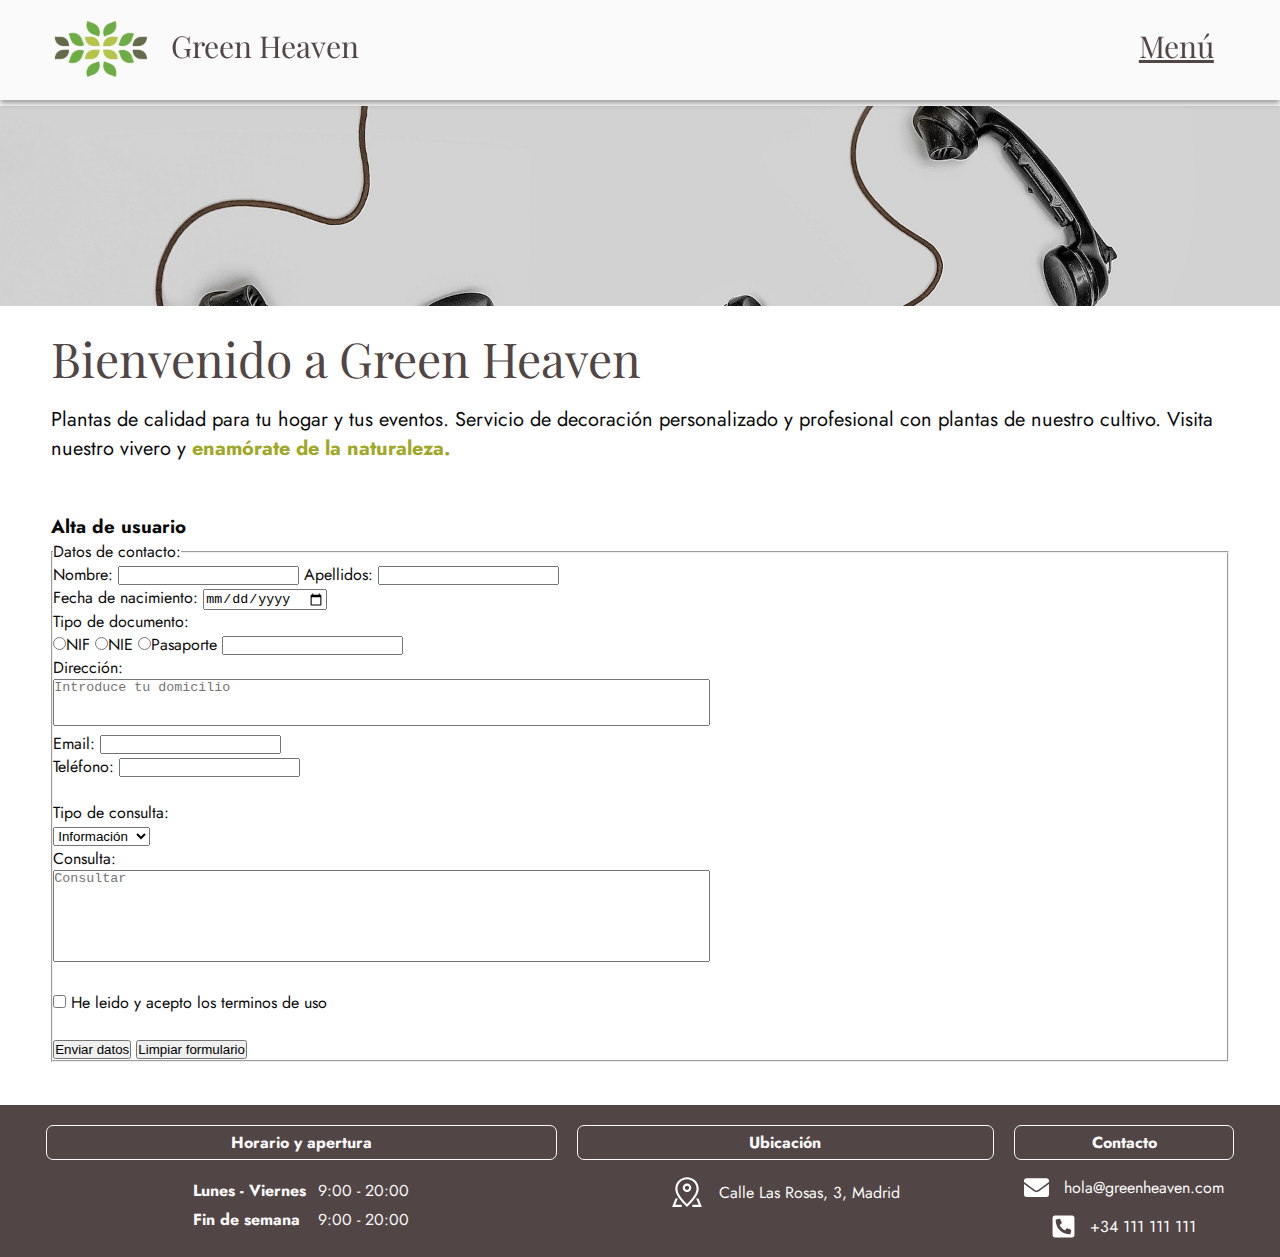
==== formulariocontacto.html @ 84639320 "." ====
<!DOCTYPE html>
<html>
    <head>
        <meta charset="utf-8">
        <meta name="viewport" content="width=device-width, initial-scale=1.0">
        <title>Formulario de contacto</title>
        <link rel="stylesheet" href="style.css">
    </head>
    <body>
            <header>
                <div id="contenedor-barra-cabecera">
                    <div id="barra-cabecera">   
                        <div id="contenedor-logo-home">
                            <a id="enlace-home" href="home.html"></a>
                            <img id="logo-home" src="img/Logo_Green_Heaven-sinletra.png" alt="">
                            <h1 id="nombre-web">Green Heaven</h1>
                        </div>
                        <nav>
                            <ul class="nav-desplegable">
                                <li> <a href="#">Menú</a>
                                    <ul class="lista-nav">
                                        <li><a class="enlace-navbar" href="quienessomos.html"> Quiénes somos</a></li>
                                        <li><a class="enlace-navbar" href="servicios.html"> Servicios</a></li>
                                        <li><a class="enlace-navbar" href="#"> Noticias</a></li>
                                        <li><a class="enlace-navbar" href="#"> Publicaciones</a></li>
                                        <li><a class="enlace-navbar" href="#"> Localizacion</a></li>
                                        <li><a class="enlace-navbar actual" href="#"> Contacto</a></li>
                                </li> 
                                    </ul>
                            </ul>
                        </nav>
                    
                    </div> 
                </div>
            </header>
            <div id="div-vacio-header"></div>

        <nav>

        </nav>

        <main>
            <div class="header-img">
                <img src="img/imagen_header_contacto_greenheaven.jpg" alt="Plantas decorativas de color verde" id="img-header-home">
            </div>

            <div class="contenedor-ppal">
                <h2 class="titulo-1">Bienvenido a Green Heaven</h2>
                <p class="subtitulo"> Plantas de calidad para tu hogar y tus eventos. Servicio de decoración personalizado y profesional con plantas de nuestro cultivo. Visita nuestro vivero y <span class="resaltado-texto">enamórate de la naturaleza.</span></p>

            
                <h3>Alta de usuario</h3>
                <!--utilizamos el method "post" para que los datos enviados sean privados y no se vean en la URL de la pagina web-->
                <form action="procesarPeticion.jsp" method="post">
                    <fieldset>
                        <legend>Datos de contacto:</legend>

                        <label for="nombre">Nombre:</label>
                        <input id="nombre" type="text" name="nombre">
                    
                        <label for="apellidos">Apellidos:</label>
                        <input id="apellidos" type="text" name="apellidos">
                        <br/>

                        <label for="nacimiento">Fecha de nacimiento:</label>
                        <input id="nacimiento" type="date" name="nacimiento">
                        <br/>

                        <label for="identificacion">Tipo de documento:</label>
                        <br/>
                        <input type="radio" name="identificacion" value="NIF" />NIF
                        <input type="radio" name="identificacion" value="NIE" />NIE
                        <input type="radio" name="identificacion" value="PASSPORT" />Pasaporte
                        

                        <label for="num_identificacion"></label>
                        <input id="num_identificacion" type="test" name="num_identificacion">
                        <br/>

                        <label for="direccion">Dirección:</label><br/>
                        <textarea id="direccion"  style="resize: none;" rows="3" cols="80" name="direccion"   placeholder="Introduce tu domicilio"></textarea>
                        <br/>

                        <label for="email">Email:</label>
                        <input id="email" type="email" name="email">
                        <br/>

                        <label for="telefono">Teléfono:</label>
                        <input id="telefono" type="tel" name="telefono"><br/>
                        <br/>

                        <label for="tipo_consulta">Tipo de consulta:</label><br/>
                        <select name="tipo_consulta">
                            <option value="I">Información</option>
                            <option value="TUE">Presupuesto</option>

                        </select>
                        <br/>

                        <label for="consulta">Consulta:</label><br/>
                        <textarea id="consulta" style="resize: none" rows="6" cols="80" name="consulta" placeholder="Consultar"></textarea>

                        <br/>
                        <br/>
                        <input type="checkbox" name="terminos" value="Y" />
                        <label for="terminos">He leido y acepto los terminos de uso  </label>
                        
                        <br/>	
                        <br/>	
                        <input type="submit" value="Enviar datos" />
                        <input type="reset" value="Limpiar formulario" />

                    </fieldset>
                    <br/>
                </form>
            </div>
        </main>

        <footer>
            <div class="footer-three-col">
                <div class="contenedor-footer footer-col-1">
                    <div class="tit-cont-footer"> Horario y apertura</div>
                    <div class="content-cont-footer">
                        <table class="tabla-centrada">
                            <tr>
                                <td><b>Lunes - Viernes</td></td>
                                <td>9:00 - 20:00</td>
                            </tr>
                            <tr>
                                <td><b>Fin de semana</b></td>
                                <td>9:00 - 20:00</td>
                            </tr>
                        </table>
                    </div>
                </div>
    
                <div class="contenedor-footer footer-col-2">
                    <div class="tit-cont-footer"> Ubicación</div>
                    <div class="content-cont-footer">
                        <div class="fila-col-footer">
                            <img class="icono-ubicacion" src="img/green_heaven_iconolocalizacion.svg" alt="">
                            <p class="p-con-icono ubicacion">Calle Las Rosas, 3, Madrid</p>
                        </div>
                </div>
                </div>
    
                <div class="contenedor-footer footer-col-3">
                    <div class="tit-cont-footer">Contacto</div>
                    <div class="contenedor-footer">
                        <div class="fila-col-footer">
                            <img id="icono-mail" src="img/icono_contacto.svg" alt="">
                            <p class="p-con-icono mail">hola@greenheaven.com</p>
                        </div>
    
                        <div class="fila-col-footer">
                            <img class="icono-telefono" src="img/icono_telefono.svg" alt="">
                            <p class="p-con-icono tel">+34 111 111 111</p>
                        </div>
                    </div>
    
                </div>
            </div>
        </footer>

    </body>
</html>
---- style.css ----
/*Importamos desde Google Fonts las fuentes que vamos a usar*/
@import url('https://fonts.googleapis.com/css2?family=Jost:ital,wght@0,400;0,700;1,400;1,700&family=Playfair+Display:ital,wght@0,400;0,700;1,400;1,700&display=swap');

/*
font-family: 'Jost', sans-serif;
font-family: 'Playfair Display', serif;
*/

/*Estilos generales*/
* {
    padding: 0px;
    margin: 0px;
    box-sizing: border-box;

}
div {
    box-sizing: border-box;
}

body {
    font-family: 'Jost', sans-serif;
    color: #0A0A0A;
}

/*---------------------------*/
/*--- BARRA SUPERIOR que contiene HEADER y NAVBAR ---*/
/*---------------------------*/
#contenedor-barra-cabecera {
    position: fixed;
    width: 100%; 
    background-color: #fafafa;
    box-shadow: 0 4px 5px #0000005b; 
    height: 100px;
}

#barra-cabecera {
    margin: 0 auto;
    width: 100%;
    max-width: 1300px;
    padding: 20px 4vw;
}
    /*-- Header --*/
        #contenedor-logo-home {
            position: relative;
            float: left;
            width: 25%;
            min-width: 350px;
        }

        #enlace-home {
            position: absolute;
            width: 100%;
            height: 100%;
            top: 0;
            left: 0;
            border-radius: 7px;
        }
        #enlace-home:hover,
         #enlace-home:focus {
            background-color: #52454529; ;
        }
        #enlace-home:focus {
            outline: 2px solid #524545;
        }
        #logo-home {
            width: 100px;
            height: 100%;
            float: left;
        }
        #nombre-web {
            font-size: 30px;
            margin-left: 120px;
            margin-top: 6px;
            font-family: 'Playfair Display', serif;
            font-weight: normal;
            color: #524545;
        }


    /*-- Navbar --*/
        nav {
            text-align: right;
            width: 100%;
            margin-top: 6px;
        }
        ul.nav-desplegable {
            list-style: none;
            display: inline-block;
            position: relative;
        }
        
        ul.nav-desplegable > li > a{
            color: #524545;
            font-family: 'Playfair Display', serif;
            font-size: 30px;
            padding: 2px 15px;
            border-radius: 7px;
        }

        ul.nav-desplegable > li > a:hover,
         ul.nav-desplegable > li > a:focus {
            background-color: #52454529;
        }

        ul.nav-desplegable > li > a:focus {
            background-color: #52454529;
            outline: 2px solid;
        }

        ul.lista-nav {
            visibility: hidden;
            position: absolute;
            top: 74px;
            right: 0;
            list-style: none;
            background-color: #fafafa;
            width: 100%;
            transition: opacity 0.3s ease-in-out;
            opacity: 0;
            width: 250px;
            text-align: right;
            border: 2px solid #524545;
            border-top: 0;
            border-radius: 0 0 7px 7px;
        }

         ul.nav-desplegable li:focus-within .lista-nav,
         ul.nav-desplegable li .lista-nav:hover {
            visibility: visible;
            opacity: 1;
        }

        ul.lista-nav li{
            margin: 5px 10px;
            padding: 5px 15px;
            border-radius: 10px;
            cursor: pointer;
        }

        ul.lista-nav li a{
            font-family: 'Playfair Display', serif;
            color: #458021;
            text-decoration: none;
            font-size: 20px;
        }   
        ul.lista-nav li a:focus{
            outline: none;
        }


        ul.lista-nav li:hover,
        ul.lista-nav li:focus-within{
           color: #458021;
           background-color: #45802129;
       }

       ul.lista-nav li:focus-within{
          outline: 2px solid;
      }



#div-vacio-header {
    height: 100px;
}




/*Header que contiene imagenes
 - Utilizamos las propiedades object-fit y object-position
   como equivalentes a background-size y background-position
   ya que en este caso añadimos las imagenes en línea
   
  Personalizamos individualmente la posición de cada imagen
  en función de seccion de la web donde estemos
*/
.header-img {
    height: 200px;
}
.header-img img {
    width: 100%;
    height: 100%;
    object-fit: cover;
}

#img-header-home {
    object-position: center 40%;
}

/*--- CONTENEDORES ---*/

/*Estilo al contenedor ppal*/
.contenedor-ppal {
    max-width: 1300px;
    margin: 0 auto;
    padding: 20px 4vw;
}

/*División en columnas
  - No partimos las columnas por medidas 75 -25 porque, al aplicar margin, 
    nunca llegan a poder cumplir esas medidas.
*/
.dos-columnas {
    display: flex;
    flex-wrap: wrap;
}

.col-1,
.col-2 {
    flex-basis: 0;
}

.col-1 {
    flex-grow: 2;
    margin-right: 20px;
}
.col-2 {
    margin-left: 20px;
    flex-grow: 0;
}

/*Contenedor novedades*/
.caja-novedades {
    display: flex;
    align-items: center;
    box-shadow: 0 0 10px 2px #00000026;
    border-radius: 10px;
    overflow: hidden;
    margin: 0 0 25px;
}
.img-novedad {
    flex-grow: 1;
    flex-shrink: 0;
    width: 150px;
    height: 150px;
}
.img-novedad img {
    width: 100%;
    height: 100%;
    object-fit: cover;
    object-position: center;
}
.contenido-novedad {
    flex-grow: 1;
    padding: 15px 20px;
}

/*Contenedor publicidad*/
.contenedor-publicidad {
    width: 200px;
    height: 100%;
    border: 2px solid #524545;
    border-radius: 10px;
    overflow: hidden;
    margin-bottom: 10px;
}
.contenedor-publicidad img {
    width: 100%;
    height: 100%;
    object-fit: cover;
    object-position: center;
}


/*--- FIN CONTENEDORES ---*/

/* ------ Titulos ------*/
.titulo-1 {
    font-family: 'Playfair Display', serif;
    font-size: 48px;
    color: #524545;
    margin-bottom: 15px;
    font-weight: 400;

}
.titulo-2 {
    font-family: 'Playfair Display', serif;
    font-size: 35px;
    color: #524545;
    font-weight: bold;
    text-transform: uppercase;
    margin-bottom: 20px;
}

.titulo-3 {
    font-size: 18px;
    color: #9FA827;
    margin-bottom: 5px;
}


/*-- Fin titulos --*/

/*---- Estilo parafos ---*/
.subtitulo {
    font-size: 20px;
    margin-bottom: 50px;
}

/*--- Estilos <span> en linea --- */
.resaltado-texto {
    font-weight: bold;
    color: #9FA827;
    margin-bottom: 15px;
}

/*-- Fin estilos <span> en linea --*/

/*-- Enlaces --*/
a.ampliar-novedad {
    color: #458021;
    padding: 2px 5px;
    border-radius: 5px;
}
a.ampliar-novedad:hover {
    background-color: #45802129;
}
a.ampliar-novedad:focus {
    outline: 2px solid;
}

/*-- TABLAS --*/
.tabla-centrada {
    margin: 0 auto;
}
.tabla-centrada td{
    padding: 2px 5px;
}

/* -- Fin estilos tablas --*/

/*------ FOOTER ----*/

footer {
    background-color: #524545;
    color: #fafafa;
}

.footer-three-col {
    display: flex;
    flex-wrap: nowrap;
    margin: 0 auto;
    max-width: 1300px;
    padding: 20px 4vh;
}

.footer-col-1, .footer-col-2, .footer-col-3 {
    flex-basis: auto;
}
.footer-col-1 {
    flex-grow: 3;
}
.footer-col-2 {
    flex-grow: 2;
}

.contenedor-footer {
    margin:0 10px;
}

.tit-cont-footer {
    font-weight: bold;
    text-align: center;
    border: 1px solid;
    padding: 5px 0;
    margin-bottom: 15px;
    border-radius: 7px;
}


.fila-col-footer {
    display: flex;
    flex-wrap: nowrap;
    align-items: center;
    justify-content: center;
}
.fila-col-footer:nth-child(n):not(:last-child) {
    margin-bottom: 15px;
}
.fila-col-footer:nth-last-child() {
    margin-bottom: 15px;
}
.fila-col-footer .p-con-icono{
    margin-left: 15px;
}
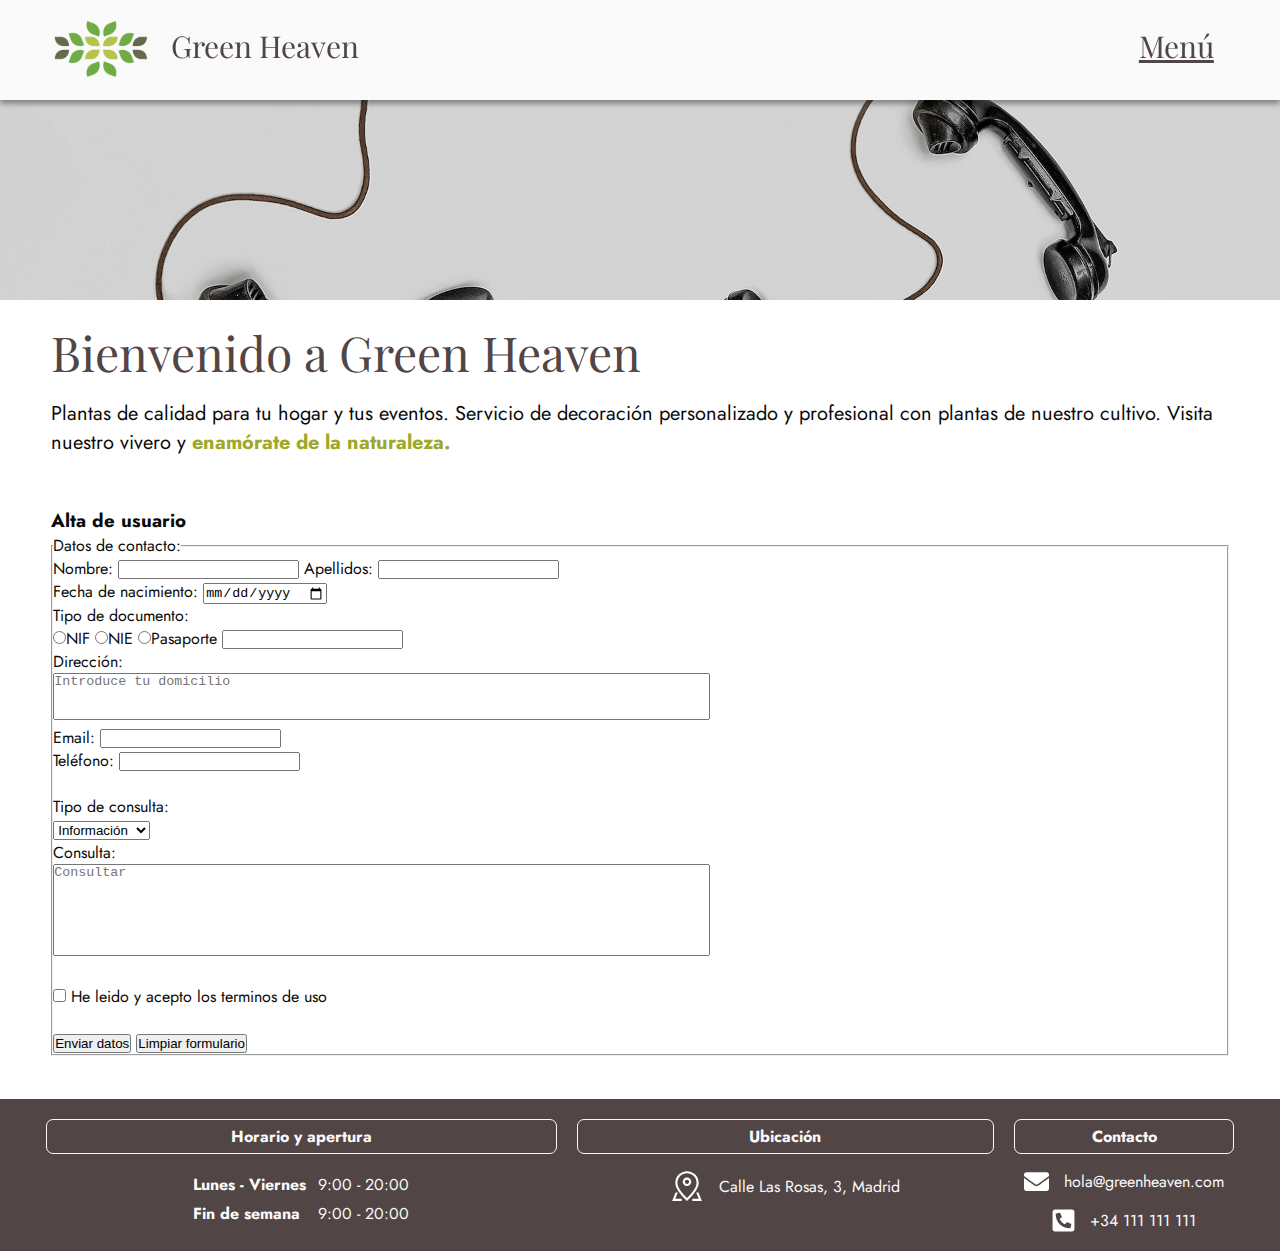
==== commit 5c7985eb: "." ====
--- a/formulariocontacto.html
+++ b/formulariocontacto.html
@@ -19,7 +19,7 @@
                             <ul class="nav-desplegable">
                                 <li> <a href="#">Menú</a>
                                     <ul class="lista-nav">
-                                        <li><a class="enlace-navbar" href="quienessomos.html"> Quiénes somos</a></li>
+                                        <li><a class="enlace-navbar" href="Quienes_somos.html"> Quiénes somos</a></li>
                                         <li><a class="enlace-navbar" href="servicios.html"> Servicios</a></li>
                                         <li><a class="enlace-navbar" href="#"> Noticias</a></li>
                                         <li><a class="enlace-navbar" href="#"> Publicaciones</a></li>
@@ -34,10 +34,6 @@
                 </div>
             </header>
             <div id="div-vacio-header"></div>
-
-        <nav>
-
-        </nav>
 
         <main>
             <div class="header-img">
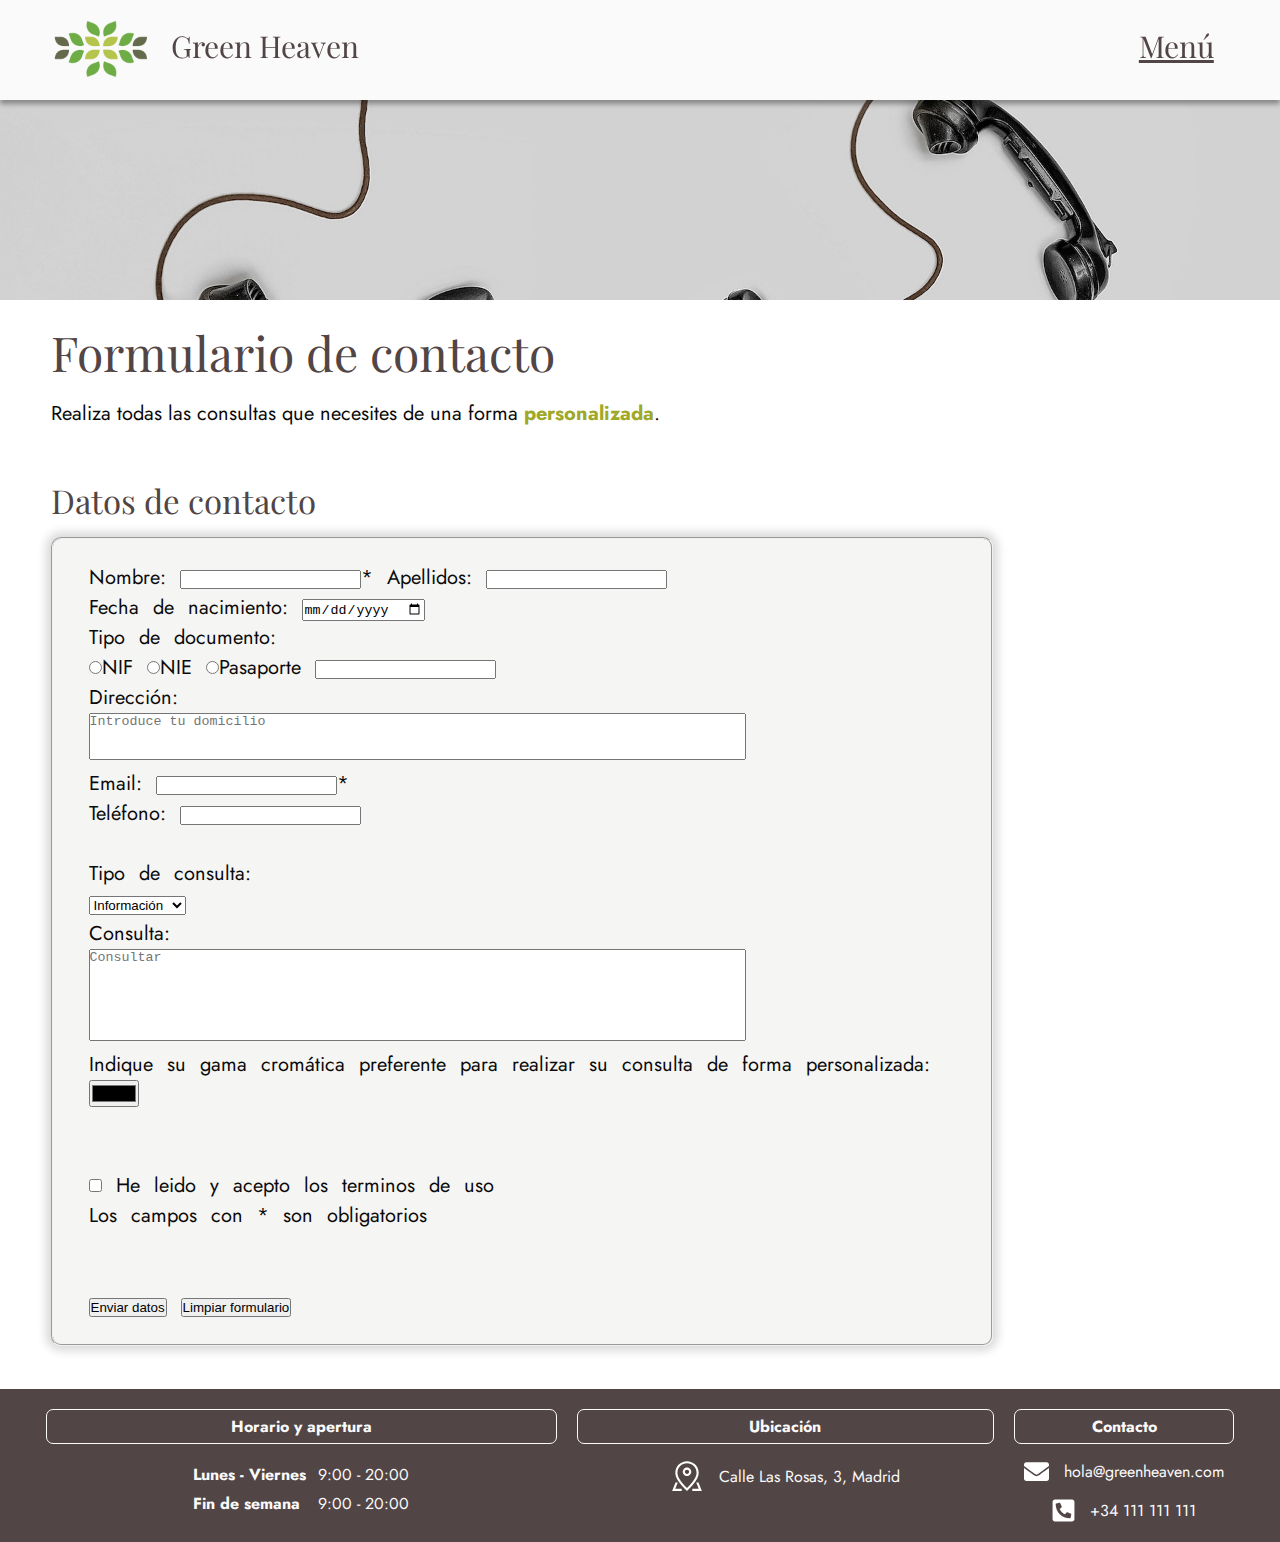
==== commit ad9bfc30: "primeros cambios css" ====
--- a/formulariocontacto.html
+++ b/formulariocontacto.html
@@ -4,7 +4,7 @@
         <meta charset="utf-8">
         <meta name="viewport" content="width=device-width, initial-scale=1.0">
         <title>Formulario de contacto</title>
-        <link rel="stylesheet" href="style.css">
+        <link rel="stylesheet" href="estilosMaria.css">
     </head>
     <body>
             <header>
@@ -19,7 +19,7 @@
                             <ul class="nav-desplegable">
                                 <li> <a href="#">Menú</a>
                                     <ul class="lista-nav">
-                                        <li><a class="enlace-navbar" href="Quienes_somos.html"> Quiénes somos</a></li>
+                                        <li><a class="enlace-navbar" href="Quienes_Somos.html"> Quiénes somos</a></li>
                                         <li><a class="enlace-navbar" href="servicios.html"> Servicios</a></li>
                                         <li><a class="enlace-navbar" href="#"> Noticias</a></li>
                                         <li><a class="enlace-navbar" href="#"> Publicaciones</a></li>
@@ -41,18 +41,17 @@
             </div>
 
             <div class="contenedor-ppal">
-                <h2 class="titulo-1">Bienvenido a Green Heaven</h2>
-                <p class="subtitulo"> Plantas de calidad para tu hogar y tus eventos. Servicio de decoración personalizado y profesional con plantas de nuestro cultivo. Visita nuestro vivero y <span class="resaltado-texto">enamórate de la naturaleza.</span></p>
+                <h2 class="titulo-1">Formulario de contacto</h2>
+                <p class="subtitulo"> Realiza todas las consultas que necesites de una forma <span class="resaltado-texto">personalizada</span>.</p>
 
-            
-                <h3>Alta de usuario</h3>
                 <!--utilizamos el method "post" para que los datos enviados sean privados y no se vean en la URL de la pagina web-->
                 <form action="procesarPeticion.jsp" method="post">
-                    <fieldset>
-                        <legend>Datos de contacto:</legend>
+                    <h3 class="titulo-4">Datos de contacto</h3>
+                    <fieldset class="caja-form">
+                        
 
                         <label for="nombre">Nombre:</label>
-                        <input id="nombre" type="text" name="nombre">
+                        <input id="nombre" type="text" name="nombre" required>*
                     
                         <label for="apellidos">Apellidos:</label>
                         <input id="apellidos" type="text" name="apellidos">
@@ -78,7 +77,7 @@
                         <br/>
 
                         <label for="email">Email:</label>
-                        <input id="email" type="email" name="email">
+                        <input id="email" type="email" name="email" required>*
                         <br/>
 
                         <label for="telefono">Teléfono:</label>
@@ -89,17 +88,21 @@
                         <select name="tipo_consulta">
                             <option value="I">Información</option>
                             <option value="TUE">Presupuesto</option>
-
                         </select>
                         <br/>
 
                         <label for="consulta">Consulta:</label><br/>
                         <textarea id="consulta" style="resize: none" rows="6" cols="80" name="consulta" placeholder="Consultar"></textarea>
+                        <br/>
+
+                        <label for="color">Indique su gama cromática preferente para realizar su consulta de forma personalizada:</label>
+                        <input id="color" type="color" name="color"><br/>
 
                         <br/>
                         <br/>
                         <input type="checkbox" name="terminos" value="Y" />
-                        <label for="terminos">He leido y acepto los terminos de uso  </label>
+                        <label for="terminos">He leido y acepto los terminos de uso  </label><br/>
+                        <p>Los campos con * son obligatorios</p>
                         
                         <br/>	
                         <br/>	
--- a/estilosMaria.css
+++ b/estilosMaria.css
@@ -0,0 +1,411 @@
+/*Importamos desde Google Fonts las fuentes que vamos a usar*/
+@import url('https://fonts.googleapis.com/css2?family=Jost:ital,wght@0,400;0,700;1,400;1,700&family=Playfair+Display:ital,wght@0,400;0,700;1,400;1,700&display=swap');
+
+/*
+font-family: 'Jost', sans-serif;
+font-family: 'Playfair Display', serif;
+*/
+
+/*Estilos generales*/
+* {
+    padding: 0px;
+    margin: 0px;
+    box-sizing: border-box;
+
+}
+div {
+    box-sizing: border-box;
+}
+
+body {
+    font-family: 'Jost', sans-serif;
+    color: #0A0A0A;
+}
+
+/*---------------------------*/
+/*--- BARRA SUPERIOR que contiene HEADER y NAVBAR ---*/
+/*---------------------------*/
+#contenedor-barra-cabecera {
+    position: fixed;
+    width: 100%; 
+    background-color: #fafafa;
+    box-shadow: 0 4px 5px #0000005b; 
+    height: 100px;
+}
+
+#barra-cabecera {
+    margin: 0 auto;
+    width: 100%;
+    max-width: 1300px;
+    padding: 20px 4vw;
+}
+    /*-- Header --*/
+        #contenedor-logo-home {
+            position: relative;
+            float: left;
+            width: 25%;
+            min-width: 350px;
+        }
+
+        #enlace-home {
+            position: absolute;
+            width: 100%;
+            height: 100%;
+            top: 0;
+            left: 0;
+            border-radius: 7px;
+        }
+        #enlace-home:hover,
+         #enlace-home:focus {
+            background-color: #52454529; ;
+        }
+        #enlace-home:focus {
+            outline: 2px solid #524545;
+        }
+        #logo-home {
+            width: 100px;
+            height: 100%;
+            float: left;
+        }
+        #nombre-web {
+            font-size: 30px;
+            margin-left: 120px;
+            margin-top: 6px;
+            font-family: 'Playfair Display', serif;
+            font-weight: normal;
+            color: #524545;
+        }
+
+
+    /*-- Navbar --*/
+        nav {
+            text-align: right;
+            width: 100%;
+            margin-top: 6px;
+        }
+        ul.nav-desplegable {
+            list-style: none;
+            display: inline-block;
+            position: relative;
+        }
+        
+        ul.nav-desplegable > li > a{
+            color: #524545;
+            font-family: 'Playfair Display', serif;
+            font-size: 30px;
+            padding: 2px 15px;
+            border-radius: 7px;
+        }
+
+        ul.nav-desplegable > li > a:hover,
+         ul.nav-desplegable > li > a:focus {
+            background-color: #52454529;
+        }
+
+        ul.nav-desplegable > li > a:focus {
+            background-color: #52454529;
+            outline: 2px solid;
+        }
+
+        ul.lista-nav {
+            visibility: hidden;
+            position: absolute;
+            top: 74px;
+            right: 0;
+            list-style: none;
+            background-color: #fafafa;
+            width: 100%;
+            transition: opacity 0.3s ease-in-out;
+            opacity: 0;
+            width: 250px;
+            text-align: right;
+            border: 2px solid #524545;
+            border-top: 0;
+            border-radius: 0 0 7px 7px;
+        }
+
+         ul.nav-desplegable li:focus-within .lista-nav,
+         ul.nav-desplegable li .lista-nav:hover {
+            visibility: visible;
+            opacity: 1;
+        }
+
+        ul.lista-nav li{
+            margin: 5px 10px;
+            padding: 5px 15px;
+            border-radius: 10px;
+            cursor: pointer;
+        }
+
+        ul.lista-nav li a{
+            font-family: 'Playfair Display', serif;
+            color: #458021;
+            text-decoration: none;
+            font-size: 20px;
+        }   
+        ul.lista-nav li a:focus{
+            outline: none;
+        }
+
+
+        ul.lista-nav li:hover,
+        ul.lista-nav li:focus-within{
+           color: #458021;
+           background-color: #45802129;
+       }
+
+       ul.lista-nav li:focus-within{
+          outline: 2px solid;
+      }
+
+
+
+#div-vacio-header {
+    height: 100px;
+}
+
+
+
+
+/*Header que contiene imagenes
+ - Utilizamos las propiedades object-fit y object-position
+   como equivalentes a background-size y background-position
+   ya que en este caso añadimos las imagenes en línea
+   
+  Personalizamos individualmente la posición de cada imagen
+  en función de seccion de la web donde estemos
+*/
+.header-img {
+    height: 200px;
+}
+.header-img img {
+    width: 100%;
+    height: 100%;
+    object-fit: cover;
+}
+
+#img-header-home {
+    object-position: center 40%;
+}
+
+/*--- CONTENEDORES ---*/
+
+/*Estilo al contenedor ppal*/
+.contenedor-ppal {
+    max-width: 1300px;
+    margin: 0 auto;
+    padding: 20px 4vw;
+}
+
+/*División en columnas
+  - No partimos las columnas por medidas 75 -25 porque, al aplicar margin, 
+    nunca llegan a poder cumplir esas medidas.
+*/
+.dos-columnas {
+    display: flex;
+    flex-wrap: wrap;
+}
+
+.col-1,
+.col-2 {
+    flex-basis: 0;
+}
+
+.col-1 {
+    flex-grow: 2;
+    margin-right: 20px;
+}
+.col-2 {
+    margin-left: 20px;
+    flex-grow: 0;
+}
+
+/*Contenedor novedades*/
+.caja-novedades {
+    display: flex;
+    align-items: center;
+    box-shadow: 0 0 10px 2px #00000026;
+    border-radius: 10px;
+    overflow: hidden;
+    margin: 0 0 25px;
+}
+.img-novedad {
+    flex-grow: 1;
+    flex-shrink: 0;
+    width: 150px;
+    height: 150px;
+}
+.img-novedad img {
+    width: 100%;
+    height: 100%;
+    object-fit: cover;
+    object-position: center;
+}
+.contenido-novedad {
+    flex-grow: 1;
+    padding: 15px 20px;
+}
+
+/*Contenedor publicidad*/
+.contenedor-publicidad {
+    width: 200px;
+    height: 100%;
+    border: 2px solid #524545;
+    border-radius: 10px;
+    overflow: hidden;
+    margin-bottom: 10px;
+}
+.contenedor-publicidad img {
+    width: 100%;
+    height: 100%;
+    object-fit: cover;
+    object-position: center;
+}
+
+
+/*--- FIN CONTENEDORES ---*/
+
+/* ------ Titulos ------*/
+.titulo-1 {
+    font-family: 'Playfair Display', serif;
+    font-size: 48px;
+    color: #524545;
+    margin-bottom: 15px;
+    font-weight: 400;
+
+}
+.titulo-2 {
+    font-family: 'Playfair Display', serif;
+    font-size: 35px;
+    color: #524545;
+    font-weight: bold;
+    text-transform: uppercase;
+    margin-bottom: 20px;
+}
+
+.titulo-3 {
+    font-size: 18px;
+    color: #9FA827;
+    margin-bottom: 5px;
+}
+
+
+/*-- Fin titulos --*/
+
+/*---- Estilo parafos ---*/
+.subtitulo {
+    font-size: 20px;
+    margin-bottom: 50px;
+}
+
+/*--- Estilos <span> en linea --- */
+.resaltado-texto {
+    font-weight: bold;
+    color: #9FA827;
+    margin-bottom: 15px;
+}
+
+/*-- Fin estilos <span> en linea --*/
+
+/*-- Enlaces --*/
+a.ampliar-novedad {
+    color: #458021;
+    padding: 2px 5px;
+    border-radius: 5px;
+}
+a.ampliar-novedad:hover {
+    background-color: #45802129;
+}
+a.ampliar-novedad:focus {
+    outline: 2px solid;
+}
+
+/*-- TABLAS --*/
+.tabla-centrada {
+    margin: 0 auto;
+}
+.tabla-centrada td{
+    padding: 2px 5px;
+}
+
+/* -- Fin estilos tablas --*/
+
+/*------ FOOTER ----*/
+
+footer {
+    background-color: #524545;
+    color: #fafafa;
+}
+
+.footer-three-col {
+    display: flex;
+    flex-wrap: nowrap;
+    margin: 0 auto;
+    max-width: 1300px;
+    padding: 20px 4vh;
+}
+
+.footer-col-1, .footer-col-2, .footer-col-3 {
+    flex-basis: auto;
+}
+.footer-col-1 {
+    flex-grow: 3;
+}
+.footer-col-2 {
+    flex-grow: 2;
+}
+
+.contenedor-footer {
+    margin:0 10px;
+}
+
+.tit-cont-footer {
+    font-weight: bold;
+    text-align: center;
+    border: 1px solid;
+    padding: 5px 0;
+    margin-bottom: 15px;
+    border-radius: 7px;
+}
+
+
+.fila-col-footer {
+    display: flex;
+    flex-wrap: nowrap;
+    align-items: center;
+    justify-content: center;
+}
+.fila-col-footer:nth-child(n):not(:last-child) {
+    margin-bottom: 15px;
+}
+.fila-col-footer:nth-last-child() {
+    margin-bottom: 15px;
+}
+.fila-col-footer .p-con-icono{
+    margin-left: 15px;
+}
+
+/*--------------PERSONALIZADO EN FORMULARIO CONTACTO--------------------*/
+.titulo-4 {
+    font-family: 'Playfair Display', serif;
+    font-size: 33px;
+    color: #524545;
+    margin-bottom: 15px;
+    font-weight: 400;
+}
+
+.caja-form {
+    font-size: 20px;
+    word-spacing: 8px;
+    line-height: 30px;
+    box-shadow: 0 0 10px 5px #00000026;
+    border-radius: 10px;
+    overflow: hidden;
+    background-color: #f4f4f2ea;
+    width: 80%;
+    padding-left: 3%;
+    padding-top: 2%;
+    padding-bottom: 2%;
+
+}
+
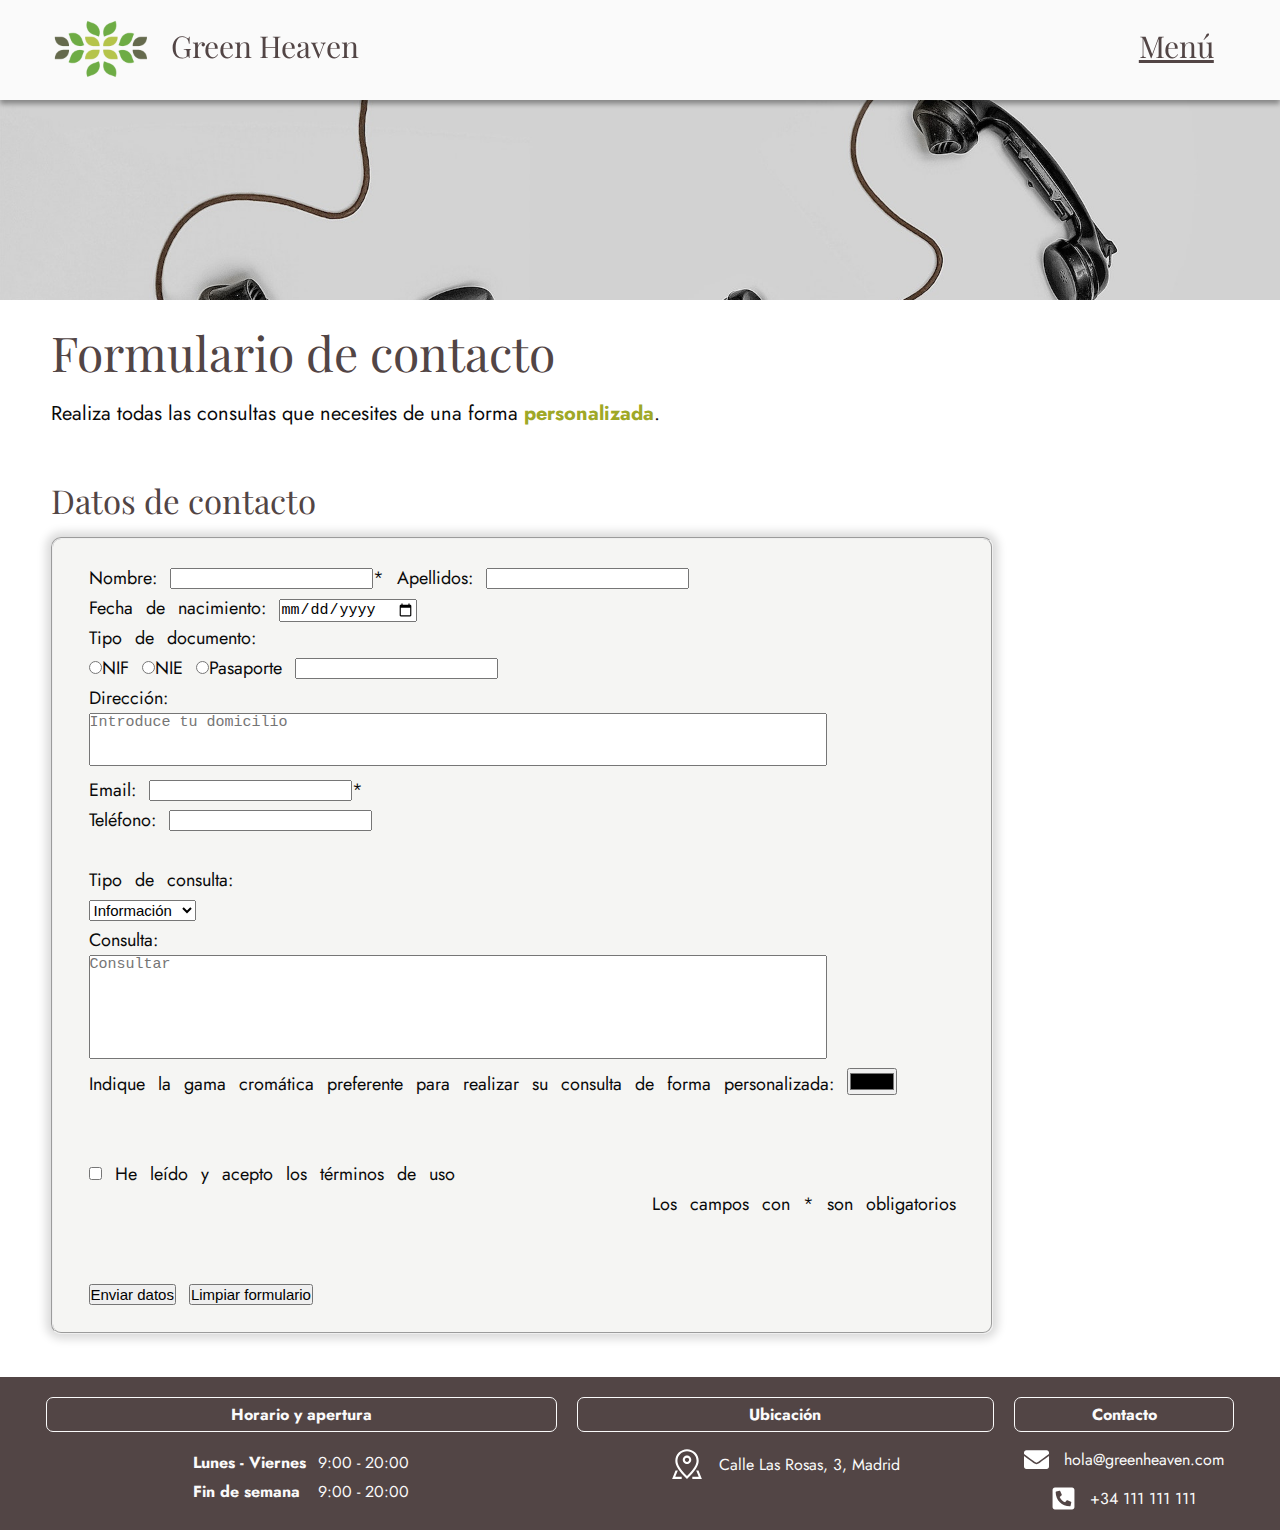
==== commit 90ed110c: "segundos cambios css" ====
--- a/formulariocontacto.html
+++ b/formulariocontacto.html
@@ -51,63 +51,63 @@
                         
 
                         <label for="nombre">Nombre:</label>
-                        <input id="nombre" type="text" name="nombre" required>*
+                        <input id="nombre" type="text" name="nombre" class="text_size" required>*
                     
                         <label for="apellidos">Apellidos:</label>
-                        <input id="apellidos" type="text" name="apellidos">
+                        <input id="apellidos" type="text" name="apellidos" class="text_size">
                         <br/>
 
                         <label for="nacimiento">Fecha de nacimiento:</label>
-                        <input id="nacimiento" type="date" name="nacimiento">
+                        <input id="nacimiento" type="date" name="nacimiento" class="text_size">
                         <br/>
 
                         <label for="identificacion">Tipo de documento:</label>
                         <br/>
-                        <input type="radio" name="identificacion" value="NIF" />NIF
-                        <input type="radio" name="identificacion" value="NIE" />NIE
-                        <input type="radio" name="identificacion" value="PASSPORT" />Pasaporte
+                        <input type="radio" name="identificacion" value="NIF"/>NIF
+                        <input type="radio" name="identificacion" value="NIE"/>NIE
+                        <input type="radio" name="identificacion" value="PASSPORT"/>Pasaporte
                         
 
                         <label for="num_identificacion"></label>
-                        <input id="num_identificacion" type="test" name="num_identificacion">
+                        <input id="num_identificacion" type="test" name="num_identificacion" class="text_size">
                         <br/>
 
                         <label for="direccion">Dirección:</label><br/>
-                        <textarea id="direccion"  style="resize: none;" rows="3" cols="80" name="direccion"   placeholder="Introduce tu domicilio"></textarea>
+                        <textarea id="direccion"  style="resize: none;" rows="3" cols="80" name="direccion"   placeholder="Introduce tu domicilio" class="text_size"></textarea>
                         <br/>
 
                         <label for="email">Email:</label>
-                        <input id="email" type="email" name="email" required>*
+                        <input id="email" type="email" name="email" class="text_size" required>*
                         <br/>
 
                         <label for="telefono">Teléfono:</label>
-                        <input id="telefono" type="tel" name="telefono"><br/>
+                        <input id="telefono" type="tel" name="telefono" class="text_size"><br/>
                         <br/>
 
                         <label for="tipo_consulta">Tipo de consulta:</label><br/>
-                        <select name="tipo_consulta">
+                        <select name="tipo_consulta" class="text_size">
                             <option value="I">Información</option>
                             <option value="TUE">Presupuesto</option>
                         </select>
                         <br/>
 
                         <label for="consulta">Consulta:</label><br/>
-                        <textarea id="consulta" style="resize: none" rows="6" cols="80" name="consulta" placeholder="Consultar"></textarea>
+                        <textarea id="consulta" style="resize: none" rows="6" cols="80" name="consulta" placeholder="Consultar" class="text_size"></textarea>
                         <br/>
 
-                        <label for="color">Indique su gama cromática preferente para realizar su consulta de forma personalizada:</label>
+                        <label for="color">Indique la gama cromática preferente para realizar su consulta de forma personalizada:</label>
                         <input id="color" type="color" name="color"><br/>
 
                         <br/>
                         <br/>
                         <input type="checkbox" name="terminos" value="Y" />
-                        <label for="terminos">He leido y acepto los terminos de uso  </label><br/>
-                        <p>Los campos con * son obligatorios</p>
+                        <label for="terminos">He leído y acepto los términos de uso  </label><br/>
+                        <p class="drcha">Los campos con * son obligatorios</p>
                         
                         <br/>	
                         <br/>	
-                        <input type="submit" value="Enviar datos" />
-                        <input type="reset" value="Limpiar formulario" />
+                        <input type="submit" value="Enviar datos" class="text_size"/>
+                        <input type="reset" value="Limpiar formulario" class="text_size"/>
 
                     </fieldset>
                     <br/>
--- a/estilosMaria.css
+++ b/estilosMaria.css
@@ -395,7 +395,7 @@
 }
 
 .caja-form {
-    font-size: 20px;
+    font-size: 18px;
     word-spacing: 8px;
     line-height: 30px;
     box-shadow: 0 0 10px 5px #00000026;
@@ -406,6 +406,15 @@
     padding-left: 3%;
     padding-top: 2%;
     padding-bottom: 2%;
-
-}
-
+    padding-right: 3%;
+
+}
+
+.text_size{
+   font-size: 15px;
+}
+
+.drcha{
+    text-align:right;
+}
+
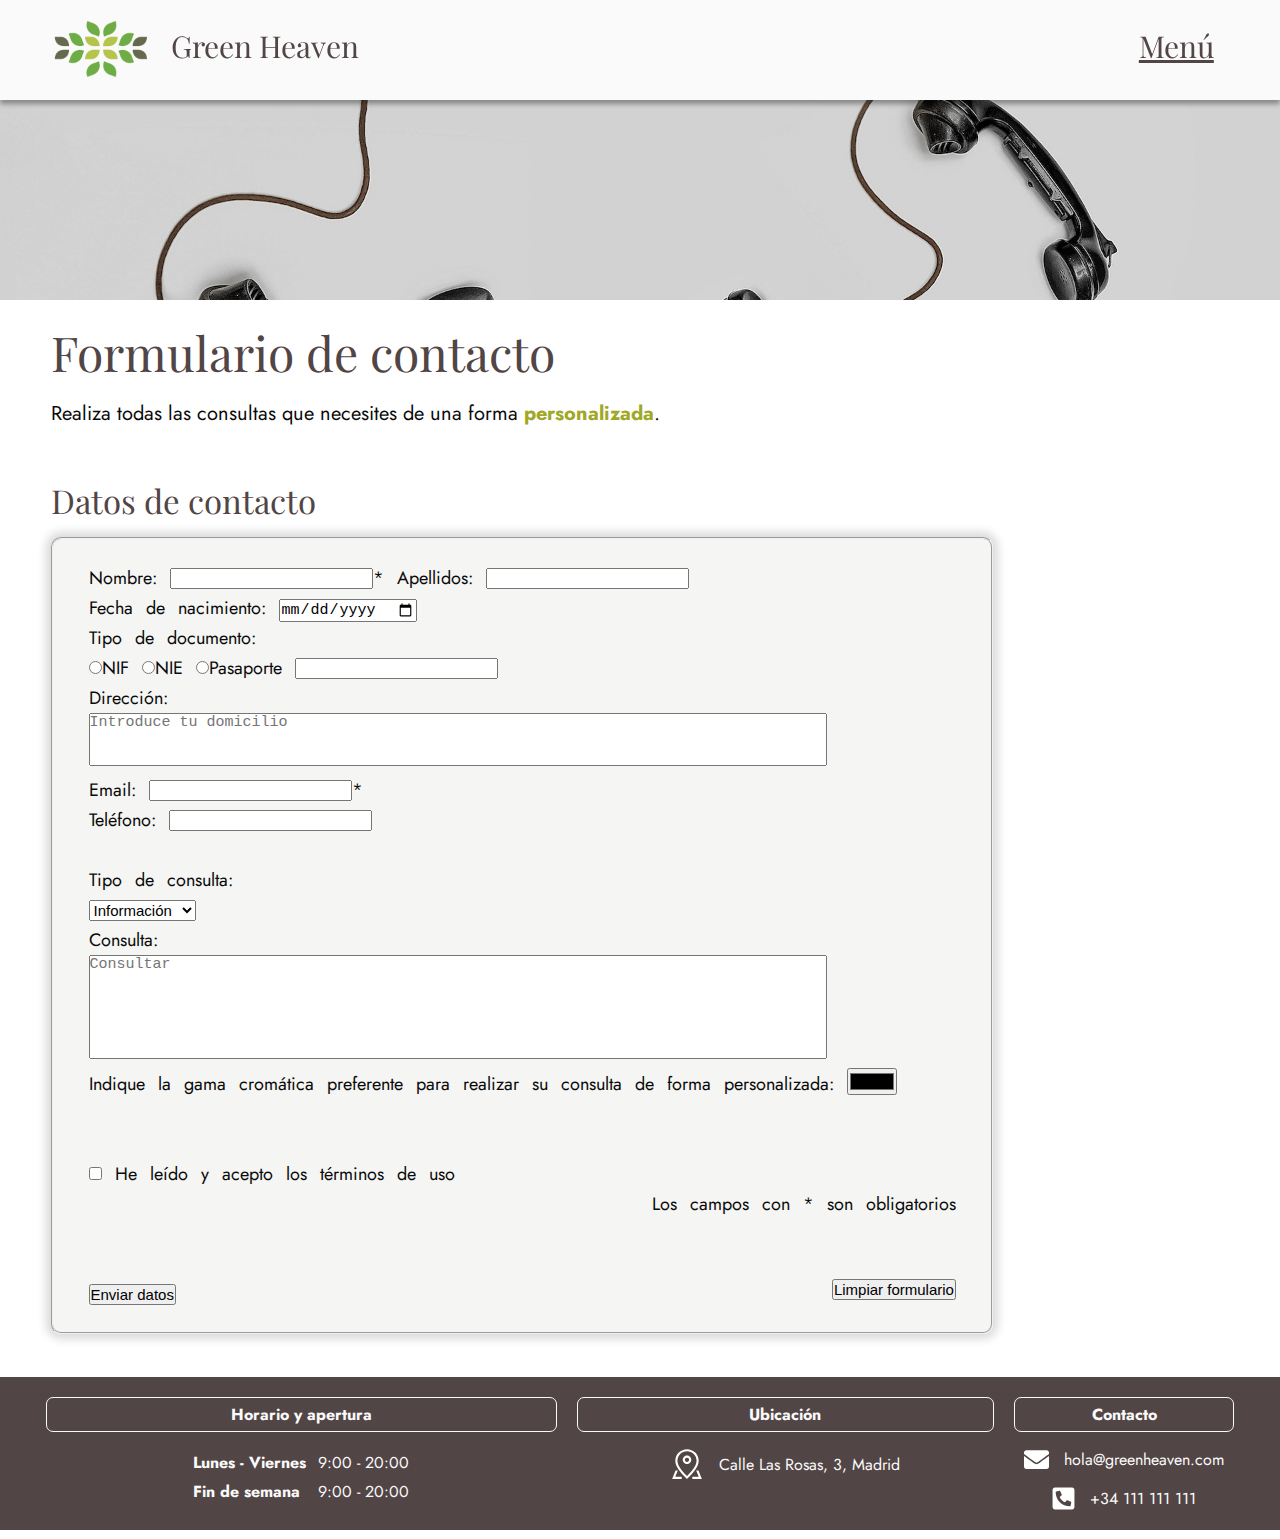
==== commit 7ea074ab: "final maria" ====
--- a/formulariocontacto.html
+++ b/formulariocontacto.html
@@ -107,7 +107,7 @@
                         <br/>	
                         <br/>	
                         <input type="submit" value="Enviar datos" class="text_size"/>
-                        <input type="reset" value="Limpiar formulario" class="text_size"/>
+                        <input type="reset" value="Limpiar formulario" class="float" />
 
                     </fieldset>
                     <br/>
--- a/estilosMaria.css
+++ b/estilosMaria.css
@@ -418,3 +418,7 @@
     text-align:right;
 }
 
+.float{
+    float: right;
+    font-size: 15px;
+}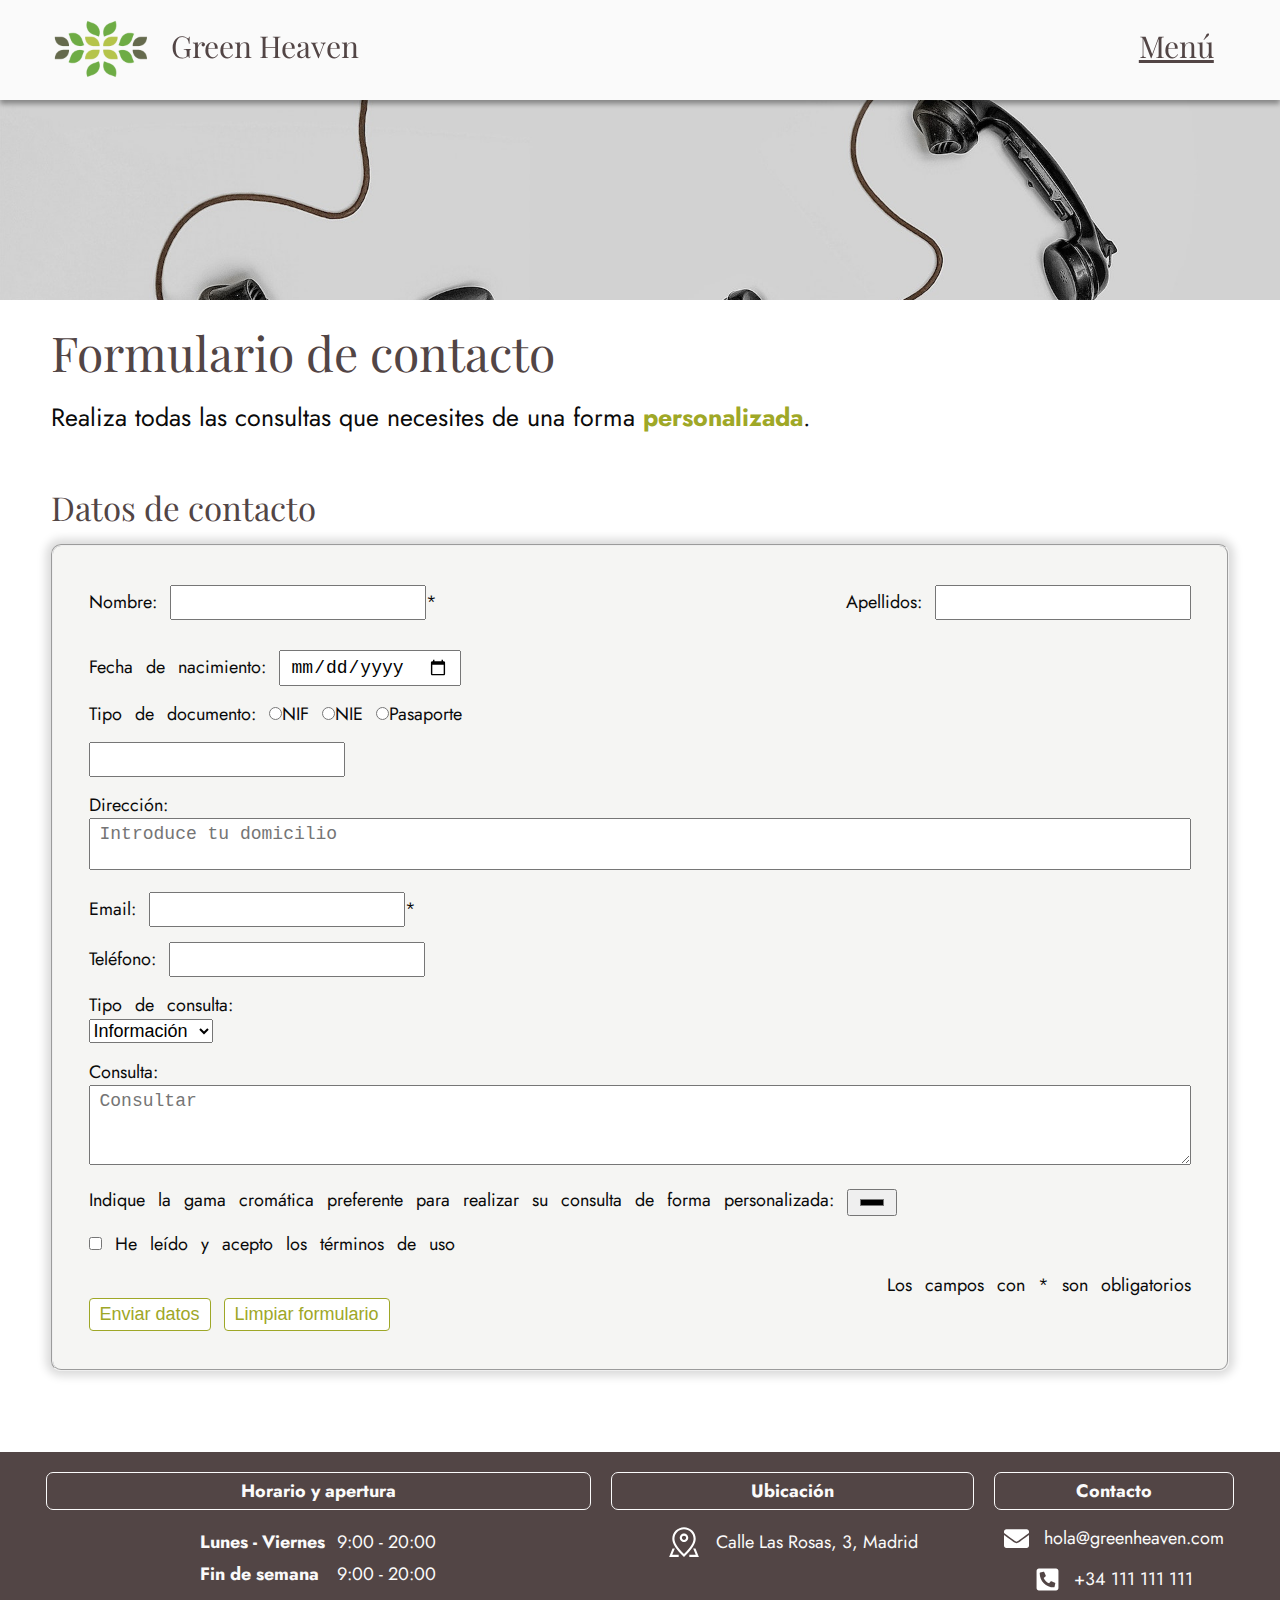
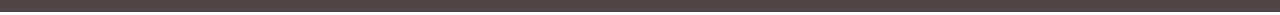
==== commit 3595b4a5: "Integracion FORMULARIO y cambio a index" ====
--- a/formulariocontacto.html
+++ b/formulariocontacto.html
@@ -3,15 +3,16 @@
     <head>
         <meta charset="utf-8">
         <meta name="viewport" content="width=device-width, initial-scale=1.0">
-        <title>Formulario de contacto</title>
-        <link rel="stylesheet" href="estilosMaria.css">
+        <title>Green Heaven - Contacto</title>
+        <link rel="icon" type="image/x-icon" href="img/logo_green_home_favicon.png">
+        <link rel="stylesheet" href="style.css">
     </head>
     <body>
             <header>
                 <div id="contenedor-barra-cabecera">
                     <div id="barra-cabecera">   
                         <div id="contenedor-logo-home">
-                            <a id="enlace-home" href="home.html"></a>
+                            <a id="enlace-home" href="index.html"></a>
                             <img id="logo-home" src="img/Logo_Green_Heaven-sinletra.png" alt="">
                             <h1 id="nombre-web">Green Heaven</h1>
                         </div>
@@ -49,65 +50,78 @@
                     <h3 class="titulo-4">Datos de contacto</h3>
                     <fieldset class="caja-form">
                         
+                        <div class="campo-formulario nombre-formulario">
+                            <label for="nombre">Nombre:</label>
+                            <input id="nombre" type="text" name="nombre" class="text_size" required>*
+                        </div>
 
-                        <label for="nombre">Nombre:</label>
-                        <input id="nombre" type="text" name="nombre" class="text_size" required>*
-                    
-                        <label for="apellidos">Apellidos:</label>
-                        <input id="apellidos" type="text" name="apellidos" class="text_size">
-                        <br/>
+                        <div class="campo-formulario apellidos-formulario">
+                            <label for="apellidos">Apellidos:</label>
+                            <input id="apellidos" type="text" name="apellidos" class="text_size">
+                        </div>
 
-                        <label for="nacimiento">Fecha de nacimiento:</label>
-                        <input id="nacimiento" type="date" name="nacimiento" class="text_size">
-                        <br/>
+                        <div class="campo-formulario clear ">
+                            <label for="nacimiento">Fecha de nacimiento:</label>
+                            <input id="nacimiento" type="date" name="nacimiento" class="text_size">
+                        </div>
 
-                        <label for="identificacion">Tipo de documento:</label>
-                        <br/>
-                        <input type="radio" name="identificacion" value="NIF"/>NIF
-                        <input type="radio" name="identificacion" value="NIE"/>NIE
-                        <input type="radio" name="identificacion" value="PASSPORT"/>Pasaporte
-                        
+                        <div class="campo-formulario ">
+                            <label for="identificacion">Tipo de documento:</label>
+                            <input type="radio" name="identificacion" value="NIF"/>NIF
+                            <input type="radio" name="identificacion" value="NIE"/>NIE
+                            <input type="radio" name="identificacion" value="PASSPORT"/>Pasaporte
+                        </div>
 
-                        <label for="num_identificacion"></label>
-                        <input id="num_identificacion" type="test" name="num_identificacion" class="text_size">
-                        <br/>
+                        <div class="campo-formulario ">
+                            <label for="num_identificacion"></label>
+                            <input id="num_identificacion" type="test" name="num_identificacion" class="text_size">
+                        </div>
 
-                        <label for="direccion">Dirección:</label><br/>
-                        <textarea id="direccion"  style="resize: none;" rows="3" cols="80" name="direccion"   placeholder="Introduce tu domicilio" class="text_size"></textarea>
-                        <br/>
+                        <div class="campo-formulario ">
+                            <label for="direccion">Dirección:</label><br/>
+                            <textarea id="direccion"  style="resize: none;" name="direccion"   placeholder="Introduce tu domicilio" class="text_size"></textarea>
+                        </div>
 
-                        <label for="email">Email:</label>
-                        <input id="email" type="email" name="email" class="text_size" required>*
-                        <br/>
+                        <div class="campo-formulario ">
+                            <label for="email">Email:</label>
+                            <input id="email" type="email" name="email" class="text_size" required>*
+                        </div>
 
-                        <label for="telefono">Teléfono:</label>
-                        <input id="telefono" type="tel" name="telefono" class="text_size"><br/>
-                        <br/>
+                        <div class="campo-formulario ">
+                            <label for="telefono">Teléfono:</label>
+                            <input id="telefono" type="tel" name="telefono" class="text_size"><br/>
+                        </div>
 
-                        <label for="tipo_consulta">Tipo de consulta:</label><br/>
-                        <select name="tipo_consulta" class="text_size">
-                            <option value="I">Información</option>
-                            <option value="TUE">Presupuesto</option>
-                        </select>
-                        <br/>
+                        <div class="campo-formulario ">
+                            <label for="tipo_consulta">Tipo de consulta:</label><br/>
+                            <select name="tipo_consulta" class="text_size">
+                                <option value="I">Información</option>
+                                <option value="TUE">Presupuesto</option>
+                            </select>
+                        </div>
 
-                        <label for="consulta">Consulta:</label><br/>
-                        <textarea id="consulta" style="resize: none" rows="6" cols="80" name="consulta" placeholder="Consultar" class="text_size"></textarea>
-                        <br/>
+                        <div class="campo-formulario ">
+                            <label for="consulta">Consulta:</label><br/>
+                            <textarea id="consulta" name="consulta" placeholder="Consultar" class="text_size"></textarea>
+                        </div>
 
-                        <label for="color">Indique la gama cromática preferente para realizar su consulta de forma personalizada:</label>
-                        <input id="color" type="color" name="color"><br/>
+                        <div class="campo-formulario ">
+                            <label for="color">Indique la gama cromática preferente para realizar su consulta de forma personalizada:</label>
+                            <input id="color" type="color" name="color">
+                        </div>
 
-                        <br/>
-                        <br/>
-                        <input type="checkbox" name="terminos" value="Y" />
-                        <label for="terminos">He leído y acepto los términos de uso  </label><br/>
+                        <div class="campo-formulario ">
+                            <input type="checkbox" name="terminos" value="Y" />
+                            <label for="terminos">He leído y acepto los términos de uso  </label><br/>
+                        </div>
+
+
                         <p class="drcha">Los campos con * son obligatorios</p>
-                        
-                        <br/>	
-                        <br/>	
-                        <input type="submit" value="Enviar datos" class="text_size"/>
-                        <input type="reset" value="Limpiar formulario" class="float" />
+
+                        <div class="campo-formulario clear ">
+                            <input type="submit" value="Enviar datos" class="text_size boton-form"/>
+                            <input type="reset" value="Limpiar formulario" class="boton-form" />
+                        </div>
 
                     </fieldset>
                     <br/>
--- a/style.css
+++ b/style.css
@@ -0,0 +1,842 @@
+/*Importamos desde Google Fonts las fuentes que vamos a usar*/
+@import url('https://fonts.googleapis.com/css2?family=Jost:ital,wght@0,400;0,700;1,400;1,700&family=Playfair+Display:ital,wght@0,400;0,700;1,400;1,700&display=swap');
+
+/*
+font-family: 'Jost', sans-serif;
+font-family: 'Playfair Display', serif;
+*/
+
+/*Estilos generales*/
+* {
+    padding: 0px;
+    margin: 0px;
+    box-sizing: border-box;
+
+}
+div {
+    box-sizing: border-box;
+}
+
+body {
+    font-family: 'Jost', sans-serif;
+    color: #0A0A0A;
+    font-size: 18px;
+}
+
+/*---------------------------*/
+/*--- BARRA SUPERIOR que contiene HEADER y NAVBAR ---*/
+/*---------------------------*/
+#contenedor-barra-cabecera {
+    position: fixed;
+    width: 100%; 
+    background-color: #fafafa;
+    box-shadow: 0 4px 5px #0000005b; 
+    height: 100px;
+}
+
+#barra-cabecera {
+    margin: 0 auto;
+    width: 100%;
+    max-width: 1300px;
+    padding: 20px 4vw;
+}
+    /*-- Header --*/
+        #contenedor-logo-home {
+            position: relative;
+            float: left;
+            width: 25%;
+            min-width: 350px;
+        }
+
+        #enlace-home {
+            position: absolute;
+            width: 100%;
+            height: 100%;
+            top: 0;
+            left: 0;
+            border-radius: 7px;
+        }
+        #enlace-home:hover,
+         #enlace-home:focus {
+            background-color: #52454529; ;
+        }
+        #enlace-home:focus {
+            outline: 2px solid #524545;
+        }
+        #logo-home {
+            width: 100px;
+            height: 100%;
+            float: left;
+        }
+        #nombre-web {
+            font-size: 30px;
+            margin-left: 120px;
+            margin-top: 6px;
+            font-family: 'Playfair Display', serif;
+            font-weight: normal;
+            color: #524545;
+        }
+
+
+    /*-- Navbar --*/
+        nav {
+            text-align: right;
+            width: 100%;
+            margin-top: 6px;
+        }
+        ul.nav-desplegable {
+            list-style: none;
+            display: inline-block;
+            position: relative;
+        }
+        
+        ul.nav-desplegable > li > a{
+            color: #524545;
+            font-family: 'Playfair Display', serif;
+            font-size: 30px;
+            padding: 2px 15px;
+            border-radius: 7px;
+        }
+
+        ul.nav-desplegable > li > a:hover,
+         ul.nav-desplegable > li > a:focus {
+            background-color: #52454529;
+        }
+
+        ul.nav-desplegable > li > a:focus {
+            background-color: #52454529;
+            outline: 2px solid;
+        }
+
+        ul.lista-nav {
+            visibility: hidden;
+            position: absolute;
+            top: 74px;
+            right: 0;
+            list-style: none;
+            background-color: #fafafa;
+            width: 100%;
+            transition: opacity 0.3s ease-in-out;
+            opacity: 0;
+            width: 250px;
+            text-align: right;
+            border: 2px solid #524545;
+            border-top: 0;
+            border-radius: 0 0 7px 7px;
+        }
+
+         ul.nav-desplegable li:focus-within .lista-nav,
+         ul.nav-desplegable li .lista-nav:hover {
+            visibility: visible;
+            opacity: 1;
+        }
+
+        ul.lista-nav li a{
+            display: block;
+            font-family: 'Playfair Display', serif;
+            color: #458021;
+            text-decoration: none;
+            font-size: 20px;
+            margin: 5px 10px;
+            padding: 5px 15px;
+            border-radius: 10px;
+            cursor: pointer;
+        }   
+        ul.lista-nav li a:focus{
+            outline: none;
+        }
+
+
+        ul.lista-nav li a:hover,
+        ul.lista-nav li a:focus {
+           color: #458021;
+           background-color: #45802129;
+       }
+
+       ul.lista-nav li a:focus{
+          outline: 2px solid;
+      }
+
+
+
+#div-vacio-header {
+    height: 100px;
+}
+
+
+
+
+/*Header que contiene imagenes
+ - Utilizamos las propiedades object-fit y object-position
+   como equivalentes a background-size y background-position
+   ya que en este caso añadimos las imagenes en línea
+   
+  Personalizamos individualmente la posición de cada imagen
+  en función de seccion de la web donde estemos
+*/
+.header-img {
+    height: 200px;
+}
+.header-img img {
+    width: 100%;
+    height: 100%;
+    object-fit: cover;
+}
+
+#img-header-home {
+    object-position: center 40%;
+}
+
+/*--- CONTENEDORES ---*/
+
+/*Estilo al contenedor ppal*/
+.contenedor-ppal {
+    max-width: 1300px;
+    margin: 0 auto;
+    padding: 20px 4vw;
+}
+
+/*División en columnas
+  - No partimos las columnas por medidas 75 -25 porque, al aplicar margin, 
+    nunca llegan a poder cumplir esas medidas.
+*/
+.dos-columnas {
+    display: flex;
+    flex-wrap: wrap;
+}
+
+.col-1,
+.col-2 {
+    flex-basis: 0;
+}
+
+.col-1 {
+    flex-grow: 2;
+    margin-right: 20px;
+}
+.col-2 {
+    margin-left: 20px;
+    flex-grow: 0;
+}
+
+/*Contenedor novedades*/
+.caja-novedades {
+    display: flex;
+    align-items: center;
+    box-shadow: 0 0 10px 2px #00000026;
+    border-radius: 10px;
+    overflow: hidden;
+    margin: 0 0 25px;
+}
+.img-novedad {
+    flex-grow: 1;
+    flex-shrink: 0;
+    width: 175px;
+    height: 175px;
+}
+.img-novedad img {
+    width: 100%;
+    height: 100%;
+    object-fit: cover;
+    object-position: center;
+}
+.contenido-novedad {
+    flex-grow: 1;
+    padding: 15px 20px;
+}
+
+/*Contenedor publicidad*/
+.contenedor-publicidad {
+    width: 200px;
+    height: 100%;
+    border: 2px solid #524545;
+    border-radius: 10px;
+    overflow: hidden;
+    margin-bottom: 10px;
+}
+.contenedor-publicidad img {
+    width: 100%;
+    height: 100%;
+    object-fit: cover;
+    object-position: center;
+}
+
+/*--- ESTILOS PÁGINA SERVICIOS ---*/
+
+/*Estilos tres columnas*/
+.tres-columnas-servicios {
+    display: flex;
+    justify-content: center;
+    align-items: center;
+    min-height: 600px;
+  }
+  .contenedor-vertical {
+    display: flex;
+    flex-direction: column;
+    justify-content: center;
+    align-items: center;
+    width: 300px;
+    height: 100%;
+    background-color: rgb(255, 255, 255);
+    margin: 20px 20px;
+    border-radius: 20px;
+    box-shadow: 2px 2px 6px rgba(0.3, 0.3, 0.3, 0.3);
+    padding: 30px;
+  }
+  .contenedor-vertical li {
+    list-style-position: inside;
+  }
+  .img-div-vert{
+    max-width: 100%;
+    max-height: 100%;
+    object-fit: contain;
+    padding-top: 0%;
+  }
+  
+  /*Estilos imagenes*/
+  
+  .img-servicios {
+    width: 100%;
+    height: 500px;
+    object-fit: cover;
+    border-radius: 20px;
+    margin-bottom: 20px;
+  }
+
+  #img-servicios1{
+    object-position: bottom;
+  }
+
+  #img-servicios2{
+    object-position: center;
+  }
+
+  #img-servicios3{
+    object-position: center;
+  }
+  .servicios{
+    padding-top: 120px;
+  }
+  
+  .titulos-servicios-columnas{
+    margin-top: 50px;
+    margin-bottom: 50px;
+  }
+  
+/*--- FIN ESTILOS PAGINA SERVICIOS ---*/
+
+
+/*--- ESTILOS PAGINA SERVICIOS ---*/
+
+    /*-- Estilos para las imagenes   --*/
+    .contenedor-img {
+        overflow: hidden;
+        height: 400px;
+        margin: 20px 0;
+        border-radius: 15px;
+        width: 100%;
+    }
+    .contenedor-img img {
+        width: 100%;
+        height:100%;
+        object-fit: cover;
+        object-position: center 40%;
+    }
+
+    /*Seccion Conoce nuestro equipo*/
+    .contenedor-nuestra-historia{
+        display: flex;
+        margin: 0;
+        overflow: hidden;
+        width: 100%;
+        margin: 20px 0;
+        flex-wrap: nowrap;
+    }
+    .col-equipo {
+        margin: 20px 10px;
+        width: 100%;
+        height: 100%;
+        box-shadow: 0 0 10px 2px #00000026;
+        overflow: hidden;
+        border-radius: 15px;
+    }
+    .imagen-equipo{
+        width: 100%;
+        height: 360px;
+        border-top-left-radius: 5%;
+        border-top-right-radius: 5%;
+    }
+    .imagen-equipo img {
+        object-fit: cover;
+        width: 100%;
+        height:100%;
+    }
+    .contenido-equipo{
+        text-align:center;
+        padding:5px;
+    }
+
+/*--- FIN ESTILOS PAGINA SERVICIOS ---*/
+
+/*--- ESTILOS FORMULARIO DE CONTACTO ---*/
+.titulo-4 {
+    font-family: 'Playfair Display', serif;
+    font-size: 33px;
+    color: #524545;
+    margin-bottom: 15px;
+    font-weight: 400;
+}
+.caja-form {
+    font-size: inherit;
+    word-spacing: 8px;
+    box-shadow: 0 0 10px 5px #00000026;
+    border-radius: 10px;
+    overflow: hidden;
+    background-color: #f4f4f2ea;
+    width: 100%;
+    padding-left: 3%;
+    padding-top: 2%;
+    padding-bottom: 2%;
+    padding-right: 3%;
+}
+.campo-formulario {
+    display: block;
+    margin: 15px 0;
+}
+.nombre-formulario {
+    display: inline-block;
+}
+.apellidos-formulario {
+    float: right;
+}
+#direccion,
+ #consulta {
+    width: 100%;
+}
+#consulta {
+    min-height: 80px;
+    resize: vertical;
+}
+.text_size{
+   font-size: inherit;
+}
+.drcha {
+    float: right;
+}
+.clear  {
+    clear: both;
+}
+.caja-form input,
+ .caja-form textarea {
+    padding: 5px 10px;
+}
+
+
+/*--- FIN ESTILOS FORMULARIO DE CONTACTO ---*/
+
+
+
+/*--- FIN CONTENEDORES ---*/
+
+/* ------ Titulos ------*/
+.titulo-1 {
+    font-family: 'Playfair Display', serif;
+    font-size: 48px;
+    color: #524545;
+    margin-bottom: 15px;
+    font-weight: 400;
+
+}
+.titulo-2 {
+    font-family: 'Playfair Display', serif;
+    font-size: 35px;
+    color: #524545;
+    font-weight: normal;
+    margin: 20px 0 30px;
+    padding: 10px 0;
+    border-top: 1px dashed;
+    border-bottom: 1px dashed;
+    text-align: center;
+}
+
+.titulo-3 {
+    font-size: 22px;
+    color: #9FA827;
+    margin-bottom: 5px;
+}
+
+
+/*-- Fin titulos --*/
+
+/*---- Estilo parafos ---*/
+.subtitulo {
+    font-size: 25px;
+    margin-bottom: 50px;
+}
+
+/*--- Estilos <span> en linea --- */
+.resaltado-texto {
+    font-weight: bold;
+    color: #9FA827;
+    margin-bottom: 15px;
+}
+
+/*-- Fin estilos <span> en linea --*/
+
+/*-- Enlaces --*/
+a.ampliar-novedad {
+    color: #458021;
+    padding: 2px 0;
+    border-radius: 5px;
+    display: inline-block;
+    margin: 5px 0;
+}
+a.ampliar-novedad:hover {
+    background-color: #45802129;
+}
+a.ampliar-novedad:focus {
+    outline: 2px solid;
+}
+
+/*-- Botones --*/
+.contenedor-vertical button,
+.boton-form {
+ background-color: #ffffff; 
+ color: rgb(158, 167, 39);
+ padding: 8px 16px;
+ border: 1px solid rgb(158,167,39); 
+ border-radius: 4px; 
+ cursor: pointer;
+ font-size: inherit;
+}
+.contenedor-vertical button:hover,
+ .boton-form:hover {
+    background-color: #d3d798;
+}
+
+/*-- TABLAS --*/
+.tabla-centrada {
+    margin: 0 auto;
+}
+.tabla-centrada td{
+    padding: 2px 5px;
+}
+
+/* -- Fin estilos tablas --*/
+
+/*------ FOOTER ----*/
+
+footer {
+    background-color: #524545;
+    color: #fafafa;
+}
+
+.footer-three-col {
+    display: flex;
+    flex-wrap: nowrap;
+    margin: 0 auto;
+    max-width: 1300px;
+    padding: 20px 4vh;
+    margin-top: 35px;
+}
+
+.footer-col-1, .footer-col-2, .footer-col-3 {
+    flex-basis: 0;
+}
+.footer-col-1 {
+    flex-grow: 3;
+}
+.footer-col-2 {
+    flex-grow: 2;
+}
+.footer-col-3 {
+    flex-grow: 0;
+}
+
+.contenedor-footer {
+    margin:0 10px;
+}
+
+.tit-cont-footer {
+    font-weight: bold;
+    text-align: center;
+    border: 1px solid;
+    padding: 5px 0;
+    margin-bottom: 15px;
+    border-radius: 7px;
+}
+
+
+.fila-col-footer {
+    display: flex;
+    flex-wrap: nowrap;
+    align-items: center;
+    justify-content: center;
+}
+.fila-col-footer:nth-child(n):not(:last-child) {
+    margin-bottom: 15px;
+}
+.fila-col-footer:nth-last-child() {
+    margin-bottom: 15px;
+}
+.fila-col-footer .p-con-icono{
+    margin-left: 15px;
+}
+
+
+/*---- Media Queries ---*/
+
+/*-- 
+    Para TABLETS VERTICAL. Establecemos 870px por la medida a partir de la
+     que más sufría el diseño. 
+--*/
+@media screen and (max-width: 870px) and (orientation:portrait) {
+
+    /*-- Imagenes de novedades Home a 100% --*/
+    .caja-novedades {
+        flex-wrap: wrap;
+    }
+
+    /*-- Cambiamos disposicion columnas en pag SERVICIOS --*/
+    .tres-columnas-servicios {
+        flex-wrap: wrap;
+    }
+    .contenedor-vertical {
+        width: 100%;
+    }
+    .titulos-servicios-columnas {
+        margin-top: 20px;
+        margin-bottom: 20px;
+    }
+
+    /*-- Pasamos al 100% la triple columna del footer --*/
+
+    .footer-three-col {
+        display: block;
+    }
+
+    .contenedor-footer {
+        margin-bottom: 20px;
+    }
+
+}
+
+/*-- 
+    Para TABLETS HORIZONTAL. 
+--*/
+
+@media screen and (max-height: 870px) and (orientation:landscape) {
+    
+    /* Pequeños ajustes de tamaño de texto */
+    body {
+        font-size: 16px;
+    }
+    .titulo-1 {
+        font-size: 40px;
+    }
+    .subtitulo {
+        font-size: 18px;
+        margin-bottom: 20px;
+    }
+    .titulo-2 {
+        font-size: 25px;
+    }
+    .titulo-3 {
+        font-size: 20px;
+    }
+    
+    
+    /* Reducción tamaño imagen header */
+    .header-img {
+        height: 150px;
+    }
+}
+
+
+
+/*-- 
+    Para móviles en vertical. Establecemos 580px por la medida a partir de la
+     que más sufría el diseño. 
+--*/
+@media screen and (max-width: 580px) and (orientation:portrait) {
+
+    /*-- Adaptamos tamaño de fuentes --*/
+    body {
+        font-size: 16px;
+    }
+    .titulo-1 {
+        font-size: 30px;
+    }
+    .subtitulo {
+        font-size: 18px;
+        margin-bottom: 30px;
+    }
+    .titulo-2 {
+        font-size: 25px;
+    }
+    .titulo-3 {
+        font-size: 18px;
+    }
+    
+    /*-- Redimensión header --*/
+    #div-vacio-header {
+        height: 70px;
+    }
+    #contenedor-barra-cabecera {
+        height: 70px;
+    }
+    #logo-home {
+        width: 60px;
+    }
+    #contenedor-logo-home {
+        min-width: 0;
+    }
+    #nombre-web {
+        display: none;
+    }
+    nav {
+        margin-top: 0px;
+    }
+    ul.nav-desplegable > li > a {
+        font-size: 20px;
+    }
+    ul.lista-nav {
+        top: 50px;
+    }
+    ul.lista-nav li a {
+        font-size: 16px;
+    }
+
+    /*-- Reducimos el alto de la img de cabecera --*/
+    .header-img {
+        height: 100px;
+    }
+
+    /*-- 
+        Pasamos a ancho completo la doble columna de la home. 
+         El contenido de cada columna pasa a estar al 100%
+    --*/
+    .dos-columnas {
+        display: block;
+    }
+    .col-1, .col-2 {
+        margin: 0;
+    }
+    .caja-novedades {
+        display: flex;
+        flex-wrap: wrap;
+    }
+
+    /*--
+        Ocultamos la parte aside.
+    --*/
+    aside {
+        display: none;
+    }
+
+    /*-- Cambiamos disposicion img en pag quienes somos --*/
+    .contenedor-nuestra-historia{
+        display: block;
+    }
+
+
+    /*-- Cambiamos disposicion columnas en pag SERVICIOS --*/
+    .tres-columnas-servicios {
+        flex-wrap: wrap;
+    }
+    .contenedor-vertical {
+        width: 100%;
+    }
+    .titulos-servicios-columnas {
+        margin-top: 20px;
+        margin-bottom: 20px;
+    }
+
+    /*-- Ajustes fomulario --*/
+    .apellidos-formulario,
+     .drcha {
+        float: none;
+    }
+
+
+    /*-- Pasamos al 100% la triple columna del footer --*/
+
+    .footer-three-col {
+        display: block;
+    }
+
+    .contenedor-footer {
+        margin-bottom: 20px;
+    }
+}
+
+/*-- 
+    Para móviles en horizontal. Establecemos 450px como altura máxima
+--*/
+@media screen and (max-height: 450px) and (orientation:landscape) {
+
+
+    /*-- Adaptamos tamaño de fuentes --*/
+    body {
+        font-size: 16px;
+    }
+    .titulo-1 {
+        font-size: 30px;
+    }
+    .subtitulo {
+        font-size: 18px;
+        margin-bottom: 30px;
+    }
+    .titulo-2 {
+        font-size: 25px;
+    }
+    .titulo-3 {
+        font-size: 18px;
+    }
+
+    /*-- Redimensión header --*/
+    
+    #div-vacio-header {
+        height: 70px;
+    }
+    #contenedor-barra-cabecera {
+        height: 70px;
+    }
+    #logo-home {
+        width: 60px;
+    }
+    #nombre-web {
+        font-size: 25px;
+        margin-left: 70px;
+        margin-top: 0;
+    }
+    nav {
+        margin-top: 0px;
+    }
+    ul.nav-desplegable > li > a {
+        font-size: 20px;
+    }
+    ul.lista-nav {
+        top: 50px;
+    }
+    ul.lista-nav li a {
+        font-size: 16px;
+    }
+    
+
+    /*-- Ocultamos la imagen del header --*/
+    .header-img {
+        display: none;
+    }
+
+    /*-- Ocultamos publicidad --*/
+    aside {
+        display: none;
+    }
+
+    /*-- Ajustes fomulario --*/
+    .apellidos-formulario,
+    .drcha {
+        float: none;
+    }
+}
